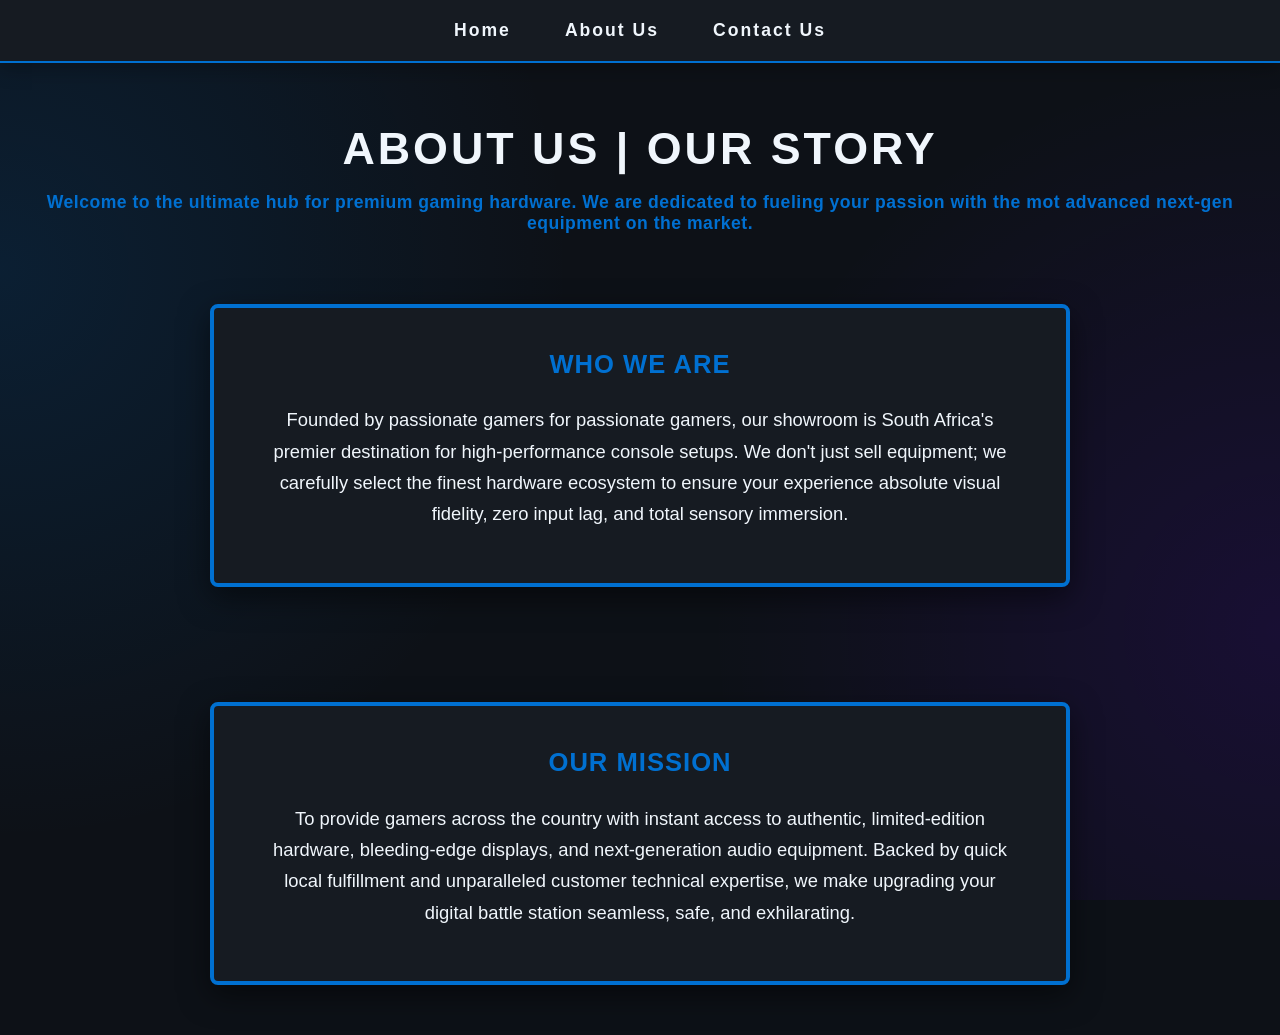
==== about.html @ b9d31b06 "Product web page code" ====
<!DOCTYPE html>
<html lang="en">
<head>
    <meta charset="UTF-8">
    <meta name="viewport" content="width=device-width, initial-scale=1.0">
    <link rel="stylesheet" href="styles.css">
</head>
<body>
    <div id="menu">
        <a href="index.html">Home</a>
        <a href="about.html">About Us</a>
        <a href="contact.html">Contact Us</a>
    </div>

    <div class="the-header">
        <h1> ABOUT US | OUR STORY</h1>
        <p class="intro">Welcome to the ultimate hub for premium gaming hardware. We are dedicated to fueling your passion with the mot advanced next-gen equipment on the market.</p>
    </div>

    <div class="gallery">

        <div class="mid-text">
            <span style="display: block; font-size: 1.6rem; font-weight: 800; color: #0070d1; margin-bottom: 12px; text-transform: uppercase; letter-spacing: 1px;">
                Who We Are
            </span>
            <p>
                Founded by passionate gamers for passionate gamers, our showroom is South Africa's premier destination for high-performance console setups. We don't just sell equipment; we carefully select the finest hardware ecosystem to ensure your experience absolute visual fidelity, zero input lag, and total sensory immersion.
            </p>
        </div>

        <div class="mid-text">
            <span style="display: block; font-size: 1.6rem; font-weight: 800; color: #0070d1; margin-bottom: 12px; text-transform: uppercase; letter-spacing: 1px;">
                Our Mission
            </span>
            <p>
                To provide gamers across the country with instant access to authentic, limited-edition hardware, bleeding-edge displays, and next-generation audio equipment. Backed by quick local fulfillment and unparalleled customer technical expertise, we make upgrading your digital battle station seamless, safe, and exhilarating.
            </p>
        </div>

    </div>
    
</body>
</html>
---- styles.css ----
#menu {
    width: 100%;
    padding: 20px 0;
    text-align: center;

    background-color: #161b22;
    border-bottom: 2px solid #0070d1;
    box-shadow: 0 4px 20px rgba(0, 0, 0, 0.3);
}

#menu a{
    text-decoration: none;
    font-family: -apple-system, BlinkMacSystemFont, "Segoe UI", Roboto, sans-serif;
    font-size: 1.1rem;
    font-weight: 700;
    color: #f0f6fc;
    letter-spacing: 2px;
    margin: 0 25px;
    display: inline-block;
    transition: color 0.3s ease;
}
#menu a:hover{
    color: #0070d1;
}

* {
    box-sizing: border-box;
}

.gallery img{
    display: block;
    width: 100%;
    width: 900px;
    height: 600px;
    object-fit: cover;
    border-radius: 12px;
    margin: 0 auto;
    box-shadow: 0 0 25px rgba(0, 112, 209, 0.65), 0 0 10px rgba(0, 112, 209, 0.3);
    transition: transform 0.3s ease, box-shadow 0.3s ease;
}

.gallery {
    display: flex;
    flex-direction: column;
    align-items: center;
    gap: 15px;
    width: 100%;
}

.gallery img:hover {
    transform: scale(1.03);
    box-shadow: 0 15px 35px rgba(0, 112, 209, 0.5);
    cursor: pointer;
}

.mid-text {
    font-family: -apple-system, BlinkMacSystemFont, "Segoe UI", Roboto, Oxygen, Ubuntu, Cantarell, 'Open Sans', 'Helvetica Neue', sans-serif;
    color: #f0f6fc;
    font-size: 1.15rem;
    line-height: 1.7;
    text-align: center;

    width: calc(100% - 40px);
    max-width: 860px;
    margin: 50px auto;
    padding: 35px 45px;

    background-color: #161b22;
    border-top: 4px solid #0070d1;
    border-bottom: 4px solid #0070d1;
    border-left: 4px solid #0070d1;
    border-right: 4px solid #0070d1;
    border-radius: 8px;
    box-shadow: 0 10px 30px rgba(0, 0, 0, 0.5);
}

body {
    margin: 0;
    padding: 0;
    width: 100%;
    overflow-x: hidden;
    
    background: radial-gradient(circle at 0% 30%, rgba(0, 112, 209, 0.15) 0%, transparent 40%),
                radial-gradient(circle at 100% 70%, rgba(106, 0, 255, 0.12) 0%, transparent 40%),
                #0d1117;
    background-attachment: fixed;
}

.the-header {
    text-align: center;
    margin: 60px auto 20px auto;
    padding-inline: 20px;
}

.the-header h1 {
    font-family: -apple-system, BlinkMacSystemFont, "Segoe UI", Roboto, sans-serif;
    font-size: 2.8rem;
    color: #f0f6fc;
    font-weight: 900;
    letter-spacing: 3px;
    text-transform: uppercase;
    margin: 0 0 10px 0;
}

.the-header .intro {
    font-family: -apple-system, BlinkMacSystemFont, "Segoe UI", Roboto, sans-serif;
    font-size: 1.1rem;
    color: #0070d1;
    font-weight: 600;
    letter-spacing: 0.5px;
    text-align: center;
    width: 100%;
}

h2 {
    font-family: -apple-system, BlinkMacSystemFont, "Segoe UI", Roboto, sans-serif;
    font-size: 2.8rem;
    color: #f0f6fc;
    font-weight: 900;
    letter-spacing: 3px;
    text-transform: uppercase;
    margin: 0 0 10px 0;
    text-align: center;
    padding-inline: 20px;
}

.mid-text img{
    width: 100%;
    max-width: 100%;
    height: auto;
    display: block;
    margin: 15px auto;
    box-sizing: border-box;
}

.stock-status {
    font-size: 1.1rem;
    font-weight: 700;
    margin-top: 15px;
    letter-spacing: 0.5px;
}

.stock-status.in-stock span {
    color: #2ec4b6;
}

.stock-status.low-stock span {
    color: #ff3366;
}

.specs-container {
    margin: 60px auto 40px auto;
    width: 95%;
    max-width: 900px;
    padding: 0 15px;
}

.specs-container h2 {
    color: #0070d1;
    text-align: center;
    margin-bottom: 25px;
    text-transform: uppercase;
    font-size: 2rem;
    letter-spacing: 1px;
}

.specs-table {
    width: 100%;
    border-collapse: collapse;
    background-color: rgba(15, 23, 42, 0.95);
    border: 2px solid #0070d1;
    border-radius: 8px;
    overflow: hidden;
}

.specs-table th {
    background-color: #0070d1;
    color: #ffffff !important;
    font-weight: 800;
    text-transform: uppercase;
    padding: 14px 18px;
    text-align: left;
}

.specs-container .specs-table tbody tr td {
    padding: 14px 18px;
    text-align: left;
    border-bottom: 1px solid rgba(0, 112, 209, 0.3);
    font-size: 1.05rem;
}

.specs-container .specs-table tbody tr td:first-child {
    color: #0070d1 !important; 
    font-weight: 700;
}

.specs-container .specs-table tbody tr td:nth-child(2),
.specs-container .specs-table tbody tr td:nth-child(3) {
    color: #f8fafc !important; 
}

.specs-container .specs-table tbody tr:nth-child(even) td {
    background-color: rgba(255, 255, 255, 0.03);
}

.purchase-box {
    margin-top: 20px;
    display: flex;
    flex-direction: column;
    align-items: center;
    gap: 12px;
}

.price-tag {
    font-size: 2.2rem;
    font-weight: 800;
    color: #ffffff;
    text-shadow: 0 0 10px rgba(0, 112, 209, 0.4);
    letter-spacing: 0.5px;
}

.buy-now-btn {
    display: inline-block;
    background-color: #0070d1;
    color: #ffffff !important;
    text-decoration: none;
    font-weight: 700;
    font-size: 1.1rem;
    text-transform: uppercase;
    letter-spacing: 1px;
    padding: 14px 40px;
    border-radius: 30px;
    box-shadow: 0 4px 15px rgba(0, 112, 209, 0.3);
    transition: transform 0.2s ease, box-shadow 0.2s ease, background-color 0.2s ease;
}

.buy-now-btn:hover {
    background-color: #0082f3;
    transform: translateY(-3px);
    box-shadow: 0 8px 25px rgba(0, 112, 209, 0.6);
    cursor: pointer;
}

.buy-now-btn:active {
    transform: translateY(-1px);
}
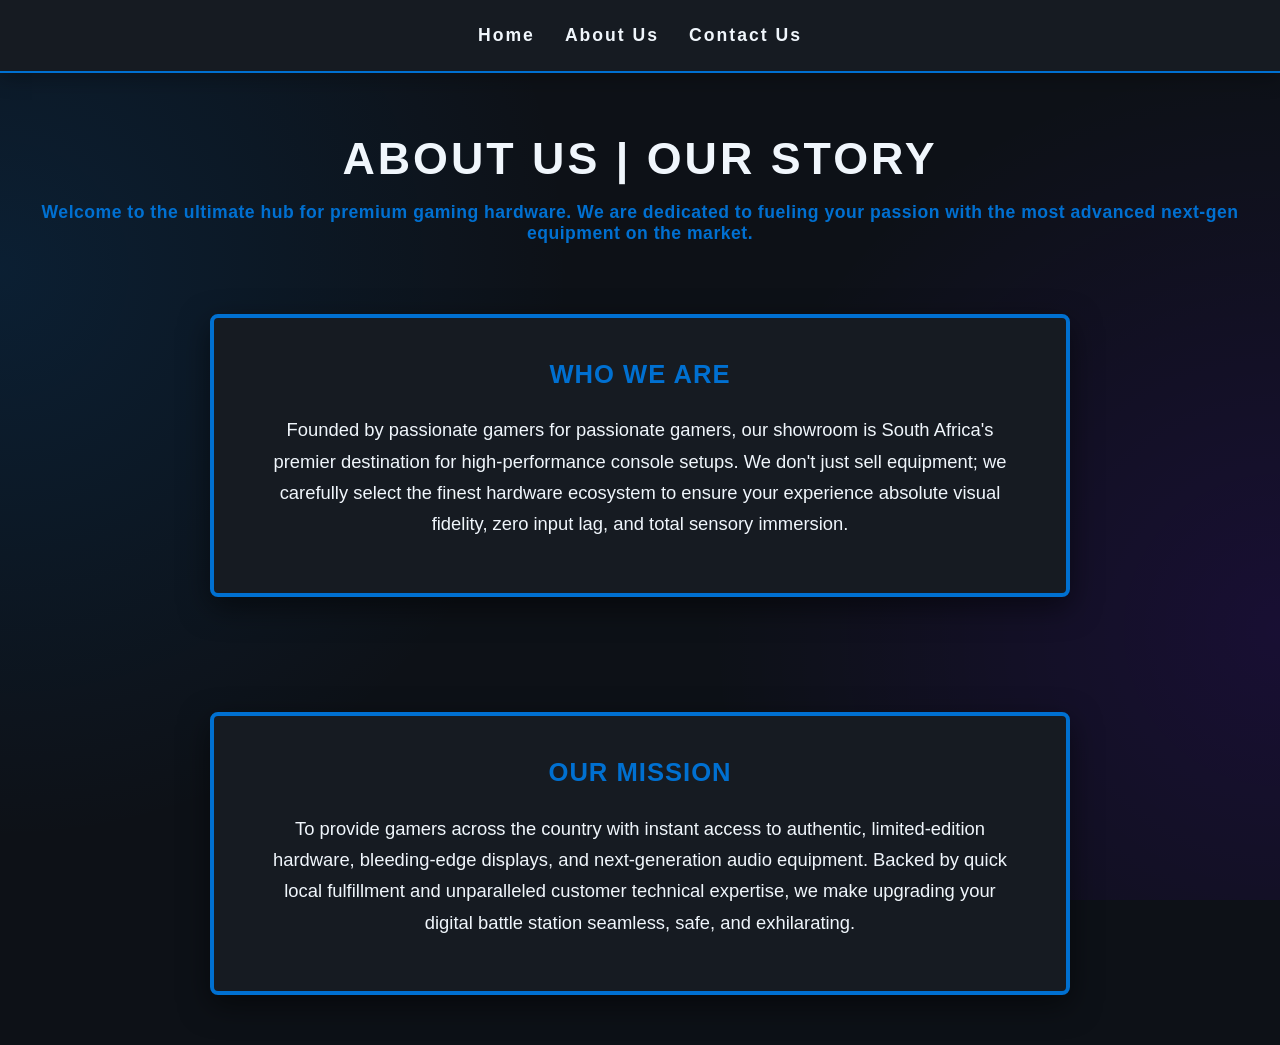
==== commit 8beae8d9: "fixed the word "most"" ====
--- a/about.html
+++ b/about.html
@@ -14,7 +14,7 @@
 
     <div class="the-header">
         <h1> ABOUT US | OUR STORY</h1>
-        <p class="intro">Welcome to the ultimate hub for premium gaming hardware. We are dedicated to fueling your passion with the mot advanced next-gen equipment on the market.</p>
+        <p class="intro">Welcome to the ultimate hub for premium gaming hardware. We are dedicated to fueling your passion with the most advanced next-gen equipment on the market.</p>
     </div>
 
     <div class="gallery">
--- a/styles.css
+++ b/styles.css
@@ -1,25 +1,29 @@
 #menu {
-    width: 100%;
-    padding: 20px 0;
-    text-align: center;
-
+    display: flex;
+    justify-content: center;
+    align-items: center;
+    flex-wrap: wrap;
     background-color: #161b22;
     border-bottom: 2px solid #0070d1;
     box-shadow: 0 4px 20px rgba(0, 0, 0, 0.3);
-}
-
-#menu a{
+    padding: 20px 10px;
+    width: 100%;
+    box-sizing: border-box;
+}
+
+#menu a {
     text-decoration: none;
     font-family: -apple-system, BlinkMacSystemFont, "Segoe UI", Roboto, sans-serif;
     font-size: 1.1rem;
     font-weight: 700;
     color: #f0f6fc;
     letter-spacing: 2px;
-    margin: 0 25px;
-    display: inline-block;
+    padding: 5px 15px; /* Replaced rigid margin with flexible inside-padding */
     transition: color 0.3s ease;
-}
-#menu a:hover{
+    white-space: nowrap; 
+}
+
+#menu a:hover {
     color: #0070d1;
 }
 
@@ -27,11 +31,11 @@
     box-sizing: border-box;
 }
 
-.gallery img{
+.gallery img {
     display: block;
     width: 100%;
-    width: 900px;
-    height: 600px;
+    max-width: 900px;
+    height: auto;
     object-fit: cover;
     border-radius: 12px;
     margin: 0 auto;
@@ -166,6 +170,7 @@
 
 .specs-table {
     width: 100%;
+    table-layout: fixed;
     border-collapse: collapse;
     background-color: rgba(15, 23, 42, 0.95);
     border: 2px solid #0070d1;
@@ -243,4 +248,32 @@
 
 .buy-now-btn:active {
     transform: translateY(-1px);
+}
+
+@media (max-width: 600px) {
+    .the-header h1 {
+        font-size: 2rem !important;
+        line-height: 1.2;
+    }
+    
+    .intro {
+        font-size: 0.95rem !important;
+        padding: 0 15px;
+        box-sizing: border-box;
+    }
+
+    .specs-table th, 
+    .specs-table td {
+        padding: 10px 8px !important; 
+        font-size: 0.85rem !important; 
+        word-wrap: break-word; 
+        overflow-wrap: break-word;
+    }
+
+    .mid-text, .gallery, .the-header {
+        width: 100% !important;
+        max-width: 100% !important;
+        box-sizing: border-box;
+        padding: 15px !important;
+    }
 }
